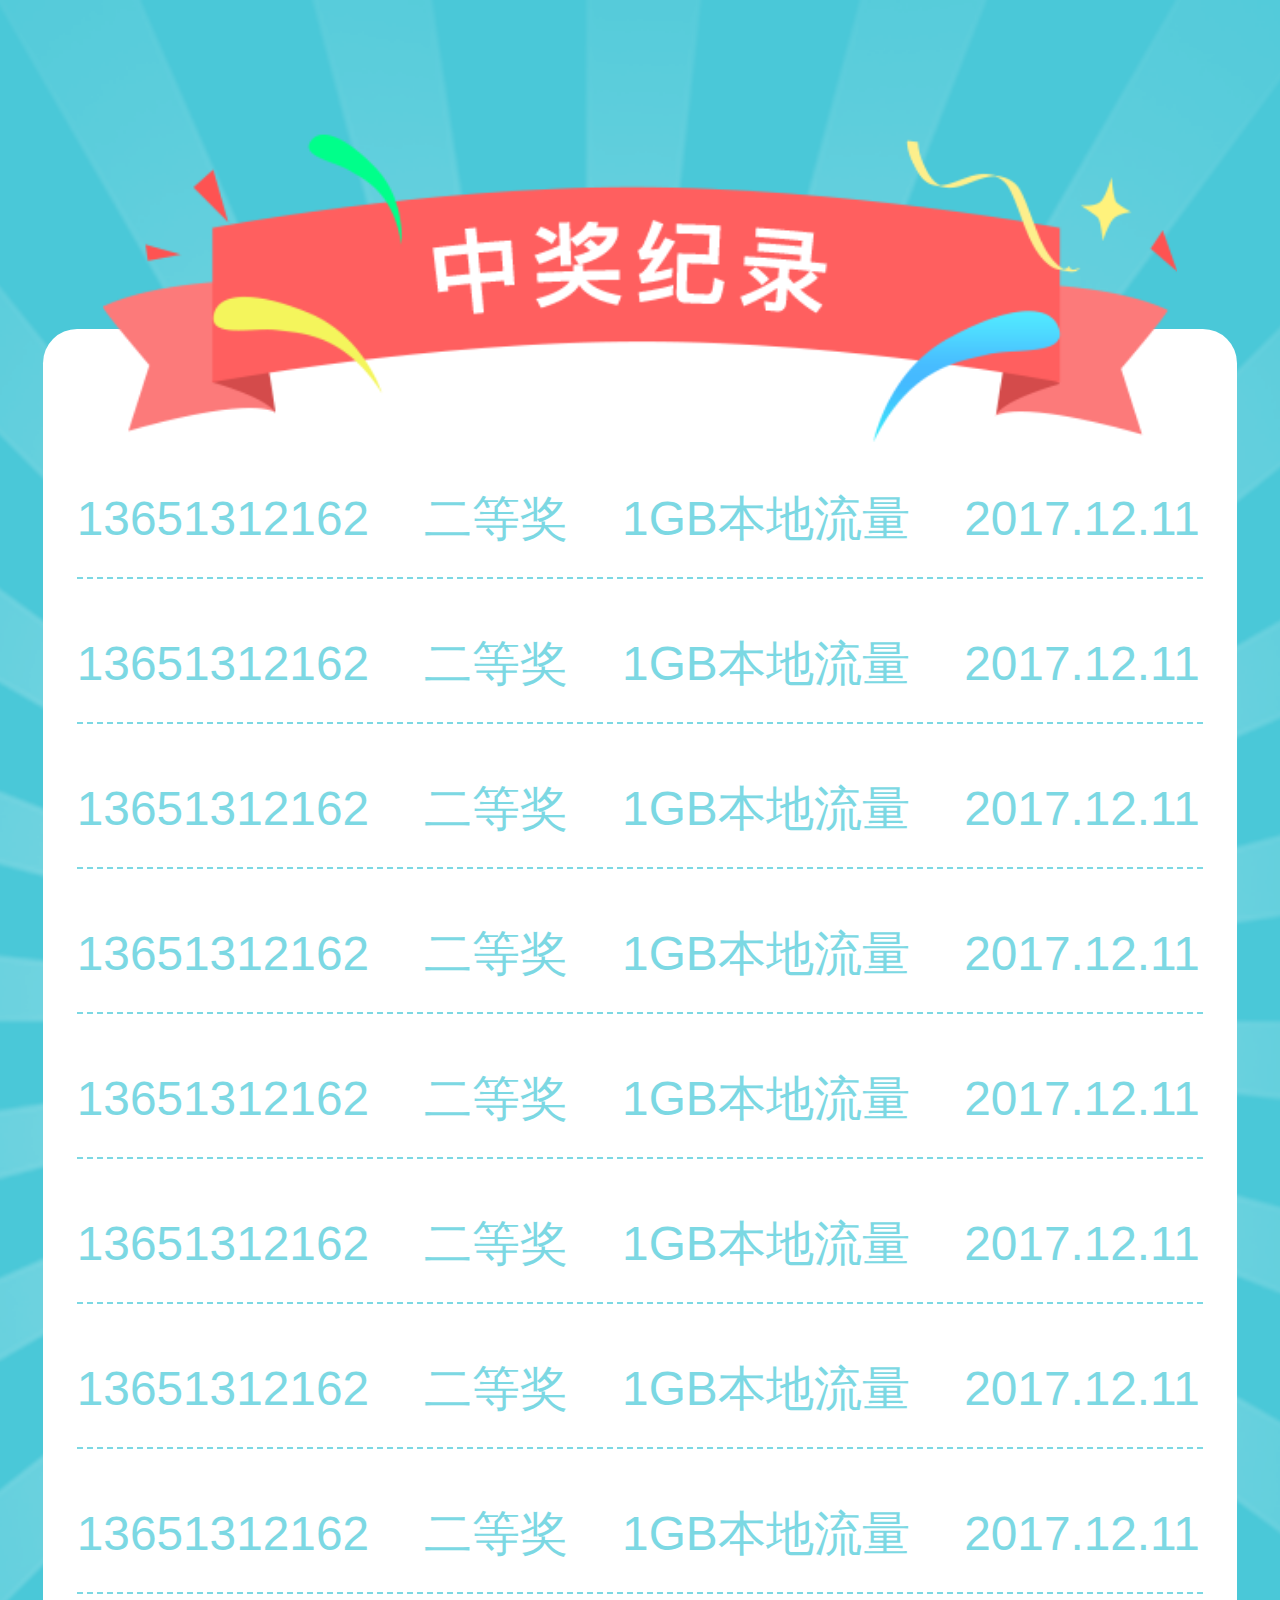
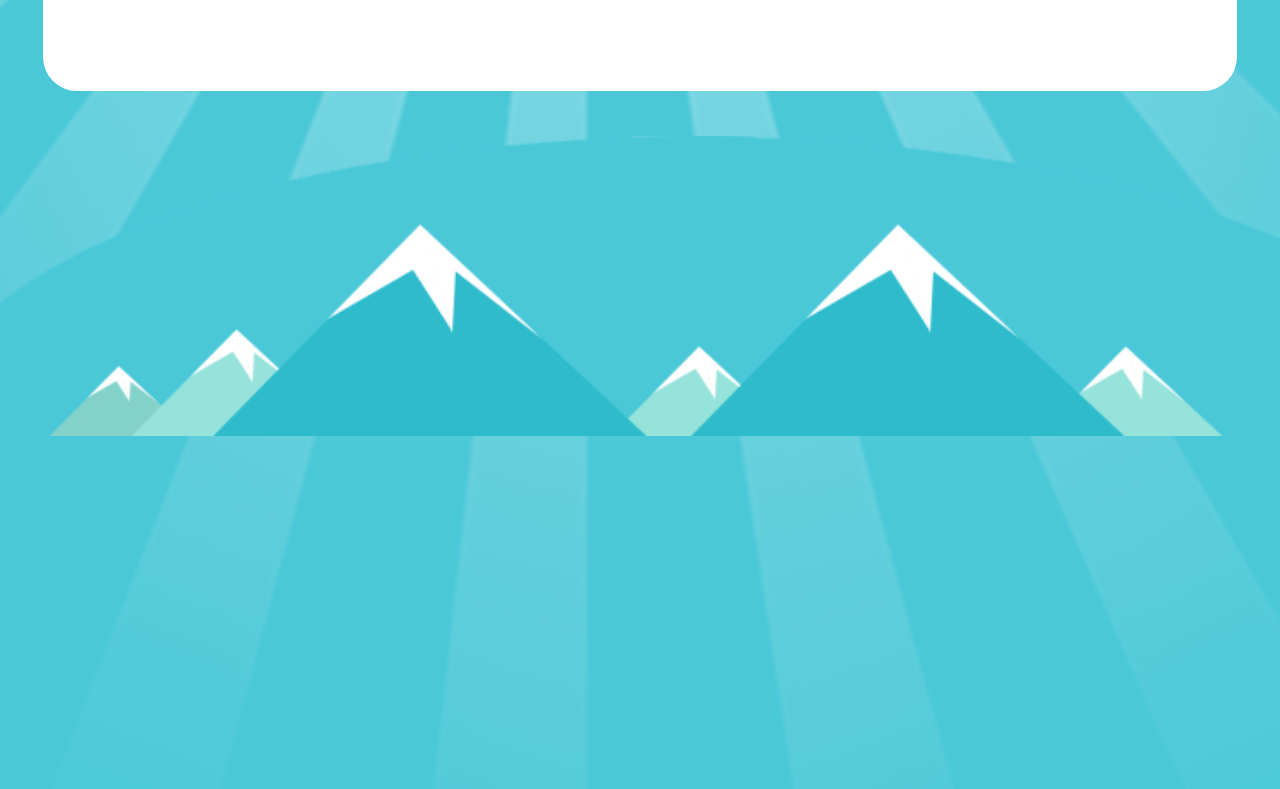
==== index1.html @ 6918cb60 "1" ====
<!DOCTYPE html>
<html lang="en">
<head>
    <meta charset="UTF-8">
    <title>北京移动</title>
    <link rel="stylesheet" href="css/reset.min.css">
    <link rel="stylesheet" href="css/style1.css">
</head>
<body>
<main>
    <div>
        <div>
            <span></span>
            <ul>
                <li>
                    <span>13651312162</span>
                    <span>二等奖</span>
                    <span>1GB本地流量</span>
                    <span>2017.12.11</span>
                </li>
                <li>
                    <span>13651312162</span>
                    <span>二等奖</span>
                    <span>1GB本地流量</span>
                    <span>2017.12.11</span>
                </li>
                <li>
                    <span>13651312162</span>
                    <span>二等奖</span>
                    <span>1GB本地流量</span>
                    <span>2017.12.11</span>
                </li>
                <li>
                    <span>13651312162</span>
                    <span>二等奖</span>
                    <span>1GB本地流量</span>
                    <span>2017.12.11</span>
                </li>
                <li>
                    <span>13651312162</span>
                    <span>二等奖</span>
                    <span>1GB本地流量</span>
                    <span>2017.12.11</span>
                </li>
                <li>
                    <span>13651312162</span>
                    <span>二等奖</span>
                    <span>1GB本地流量</span>
                    <span>2017.12.11</span>
                </li>
                <li>
                    <span>13651312162</span>
                    <span>二等奖</span>
                    <span>1GB本地流量</span>
                    <span>2017.12.11</span>
                </li>
                <li>
                    <span>13651312162</span>
                    <span>二等奖</span>
                    <span>1GB本地流量</span>
                    <span>2017.12.11</span>
                </li>
                <li>
                    <span>13651312162</span>
                    <span>二等奖</span>
                    <span>1GB本地流量</span>
                    <span>2017.12.11</span>
                </li>
            </ul>
        </div>
        <div class="footer">

        </div>
    </div>
</main>
</body>
</html>
<script>
    (function(global){
        function remChange(){
            document.documentElement.style.fontSize=100*document.documentElement.clientWidth/750+'px';
        }
        remChange();
        global.addEventListener('resize',remChange,false);
    })(window);
</script>
---- css/style1.css ----
html,body{
    background-color: #4ac8d8;
}
main>div{
    padding-top: 1.93rem;
    width: 7.5rem;
    height: 12.07rem;
    background: url("../images/bacBg.png") center no-repeat;
    background-size: cover;
}
main>div div:nth-child(1){
    position: relative;
    box-sizing: border-box;
    margin: 0 auto .26rem;
    padding: .76rem .2rem;
    width: 7rem;
    height: 7.98rem;
    border-radius: .2rem;
    background-color: #ffffff;
}
main>div div>span{
    position: absolute;
    top: -1.15rem;
    left: 0;
    right: 0;
    margin: auto;
    width: 6.29rem;
    height: 1.81rem;
    background: url("../images/jlTitle.png") center no-repeat;
    background-size: cover;
}
main>div div ul{
    width: 100%;
    height: 6.8rem;
    overflow: scroll;
}
main>div div ul li{
    margin-bottom: .15rem;
    box-sizing: border-box;
    width: 100%;
    height: .7rem;
    border-bottom: 2px dashed #7cd8e3;
}
main>div div ul li span{
    margin-right: .3rem;
    font-size: .28rem;
    color: #7cd8e3;
    line-height: .7rem;
}
main>div div ul li span:last-child{
    margin-right: 0;
}
main>div .footer{
    width: 7.5rem;
    height: 1.76rem;
    background: url("../images/footerBg.png") center no-repeat;
    background-size: cover;
}
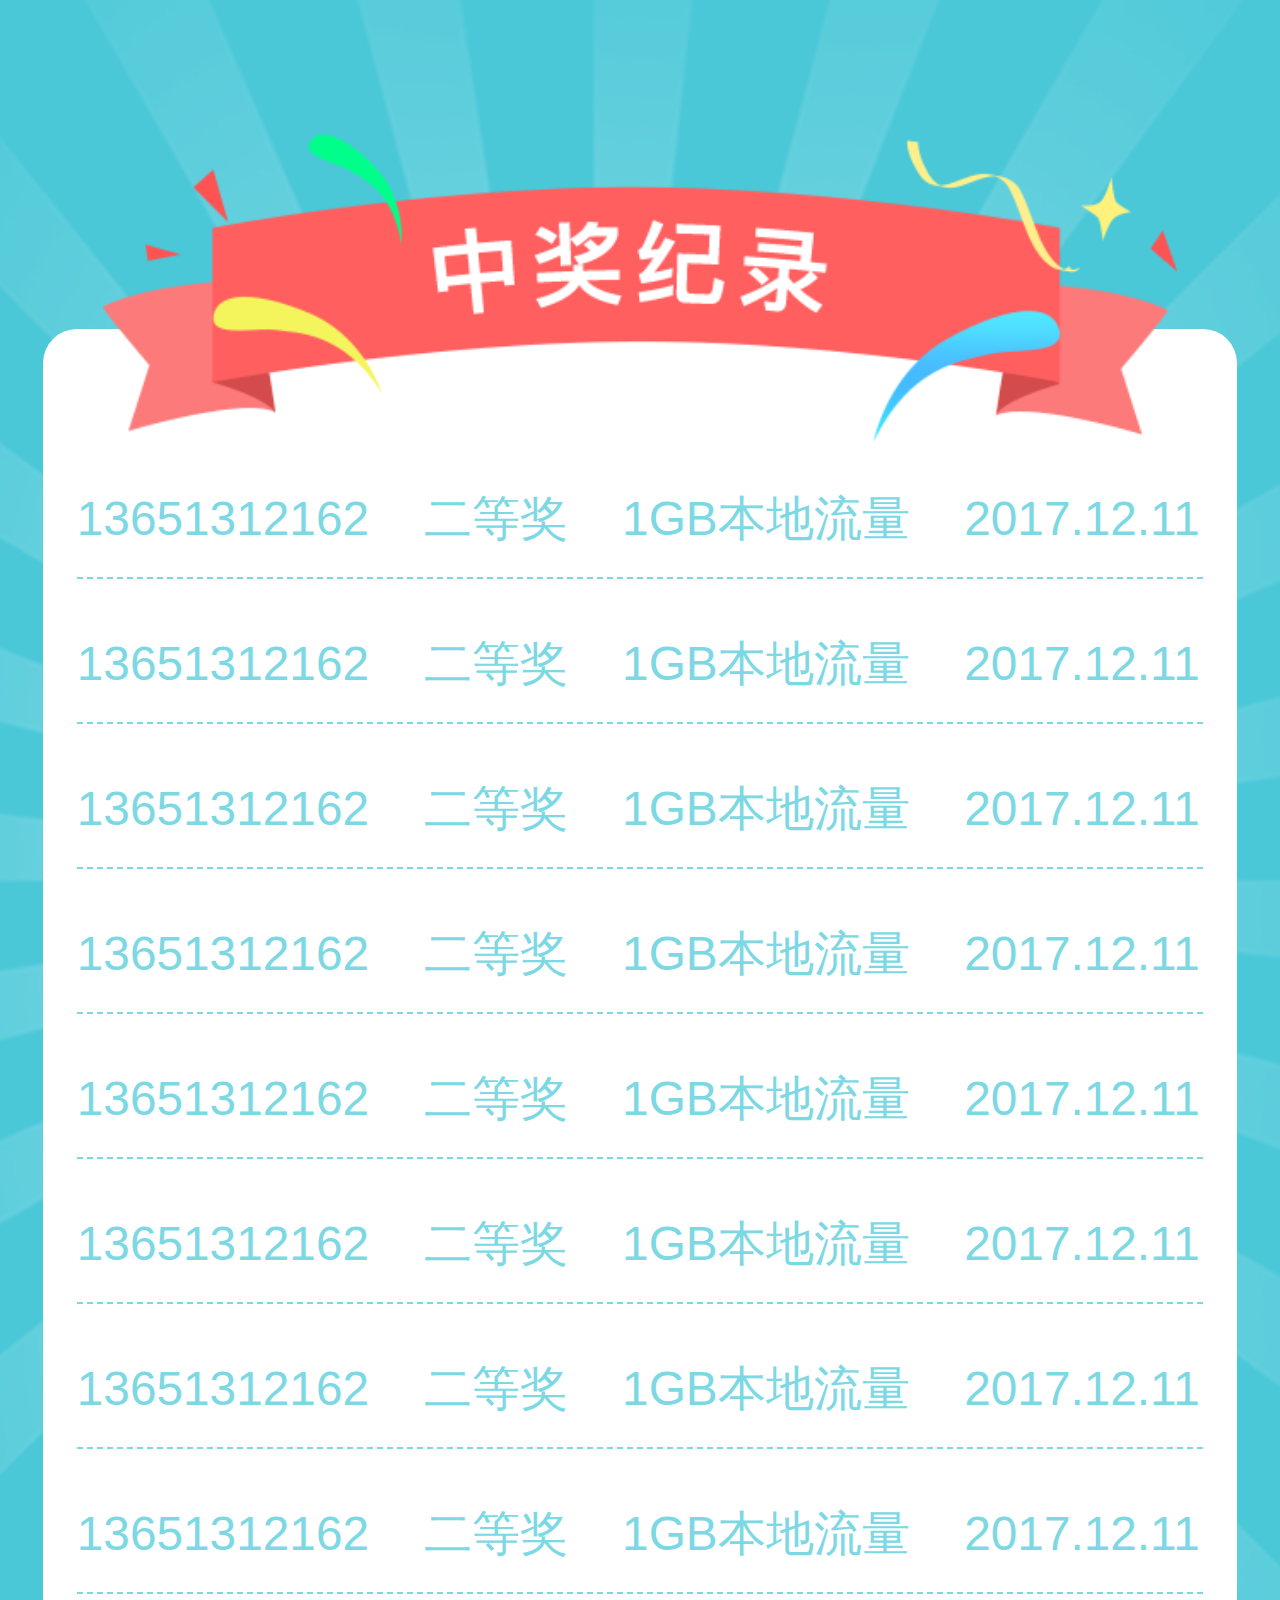
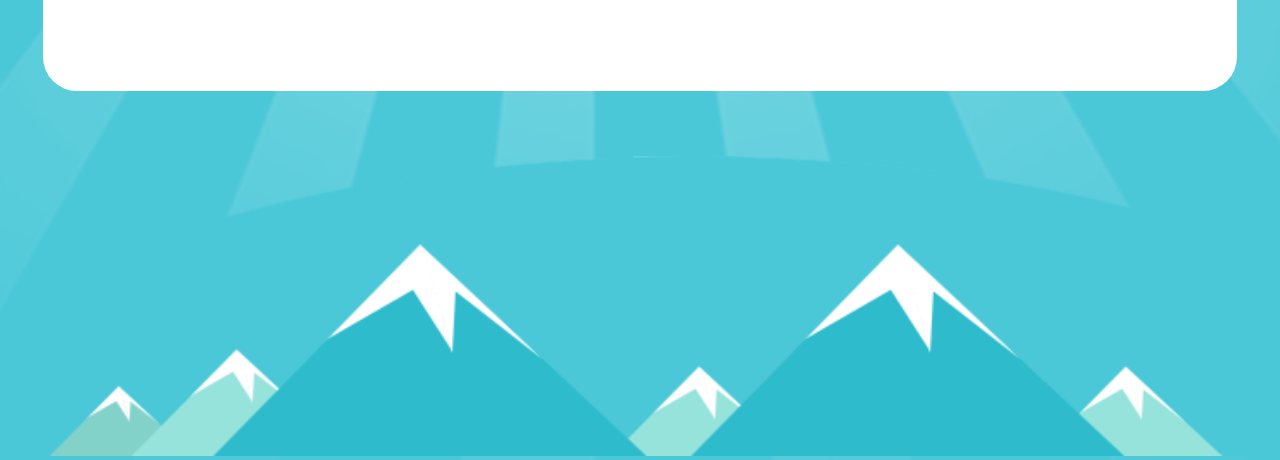
==== commit 5829018f: "1" ====
--- a/index1.html
+++ b/index1.html
@@ -2,6 +2,8 @@
 <html lang="en">
 <head>
     <meta charset="UTF-8">
+    <meta name="viewport"
+          content="width=device-width, user-scalable=no, initial-scale=1.0, maximum-scale=1.0, minimum-scale=1.0">
     <title>北京移动</title>
     <link rel="stylesheet" href="css/reset.min.css">
     <link rel="stylesheet" href="css/style1.css">
--- a/css/style1.css
+++ b/css/style1.css
@@ -2,6 +2,7 @@
     background-color: #4ac8d8;
 }
 main>div{
+    box-sizing: border-box;
     padding-top: 1.93rem;
     width: 7.5rem;
     height: 12.07rem;
@@ -11,7 +12,7 @@
 main>div div:nth-child(1){
     position: relative;
     box-sizing: border-box;
-    margin: 0 auto .26rem;
+    margin: 0 auto .38rem;
     padding: .76rem .2rem;
     width: 7rem;
     height: 7.98rem;
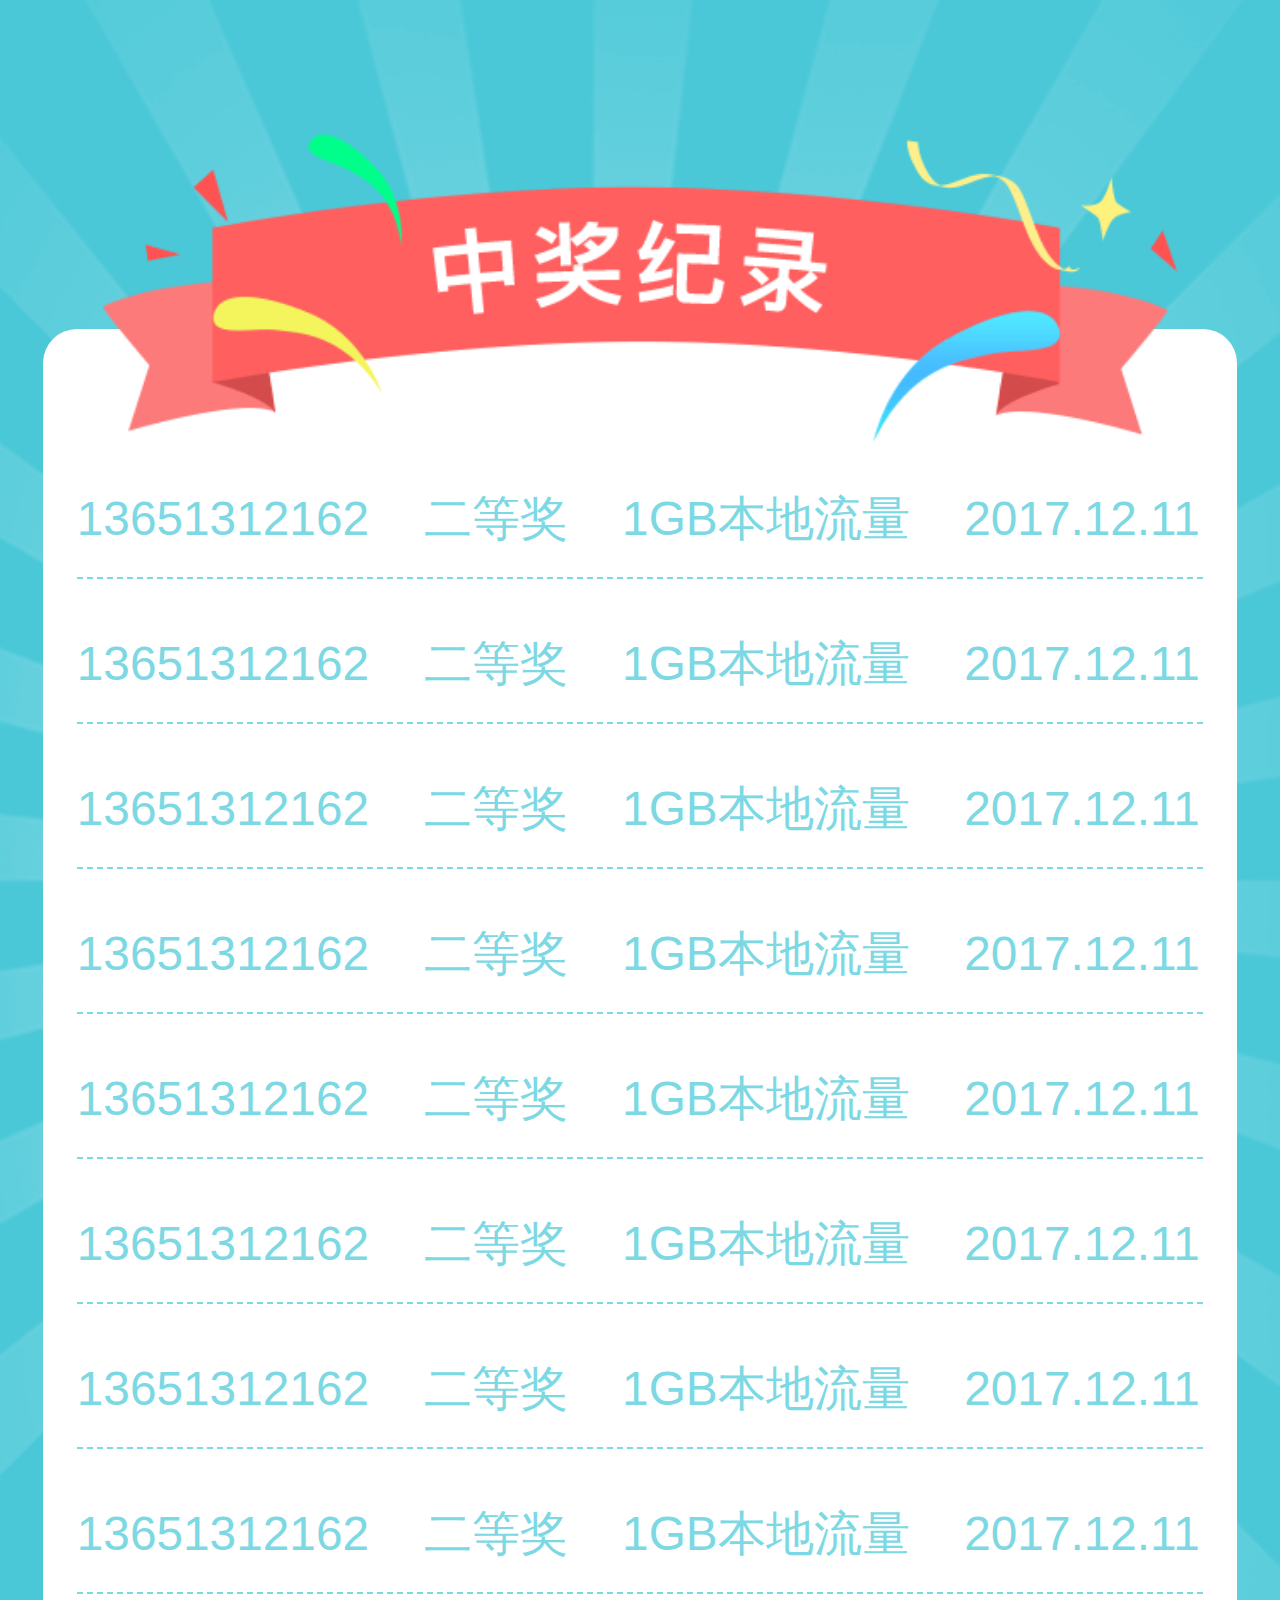
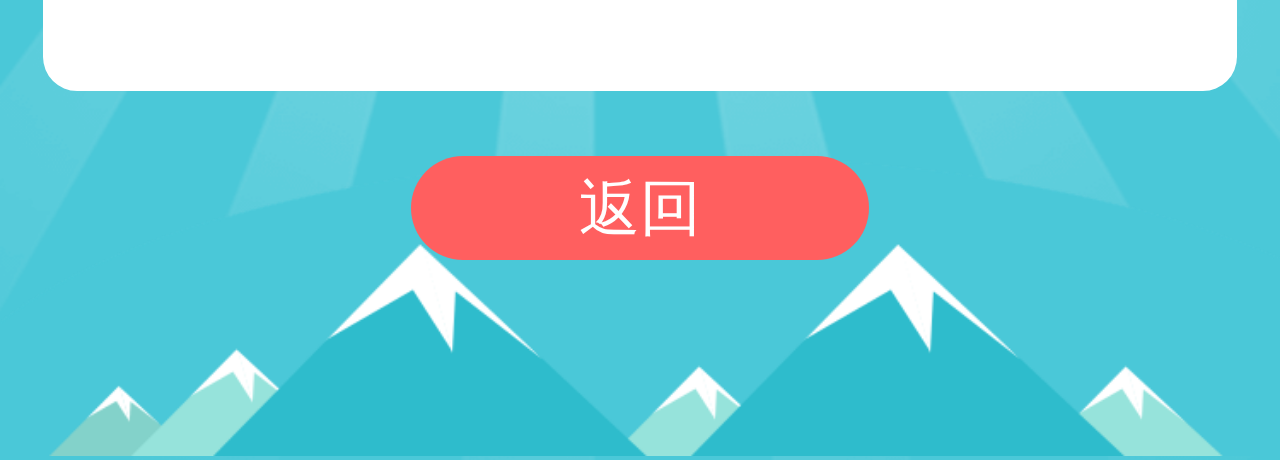
==== commit dc4690c8: "1" ====
--- a/index1.html
+++ b/index1.html
@@ -71,7 +71,7 @@
             </ul>
         </div>
         <div class="footer">
-
+            <a href="javascript:history.back(-1);">返回</a>
         </div>
     </div>
 </main>
--- a/css/style1.css
+++ b/css/style1.css
@@ -52,8 +52,24 @@
     margin-right: 0;
 }
 main>div .footer{
+    position: relative;
     width: 7.5rem;
     height: 1.76rem;
     background: url("../images/footerBg.png") center no-repeat;
     background-size: cover;
+}
+main>div .footer a{
+    position: absolute;
+    top: 0;
+    left: 0;
+    right: 0;
+    margin: auto;
+    width: 2.68rem;
+    height: .61rem;
+    font-size: .36rem;
+    text-align: center;
+    line-height: .61rem;
+    border-radius: .5rem;
+    color: #fffefe;
+    background-color: #ff5f5f;
 }